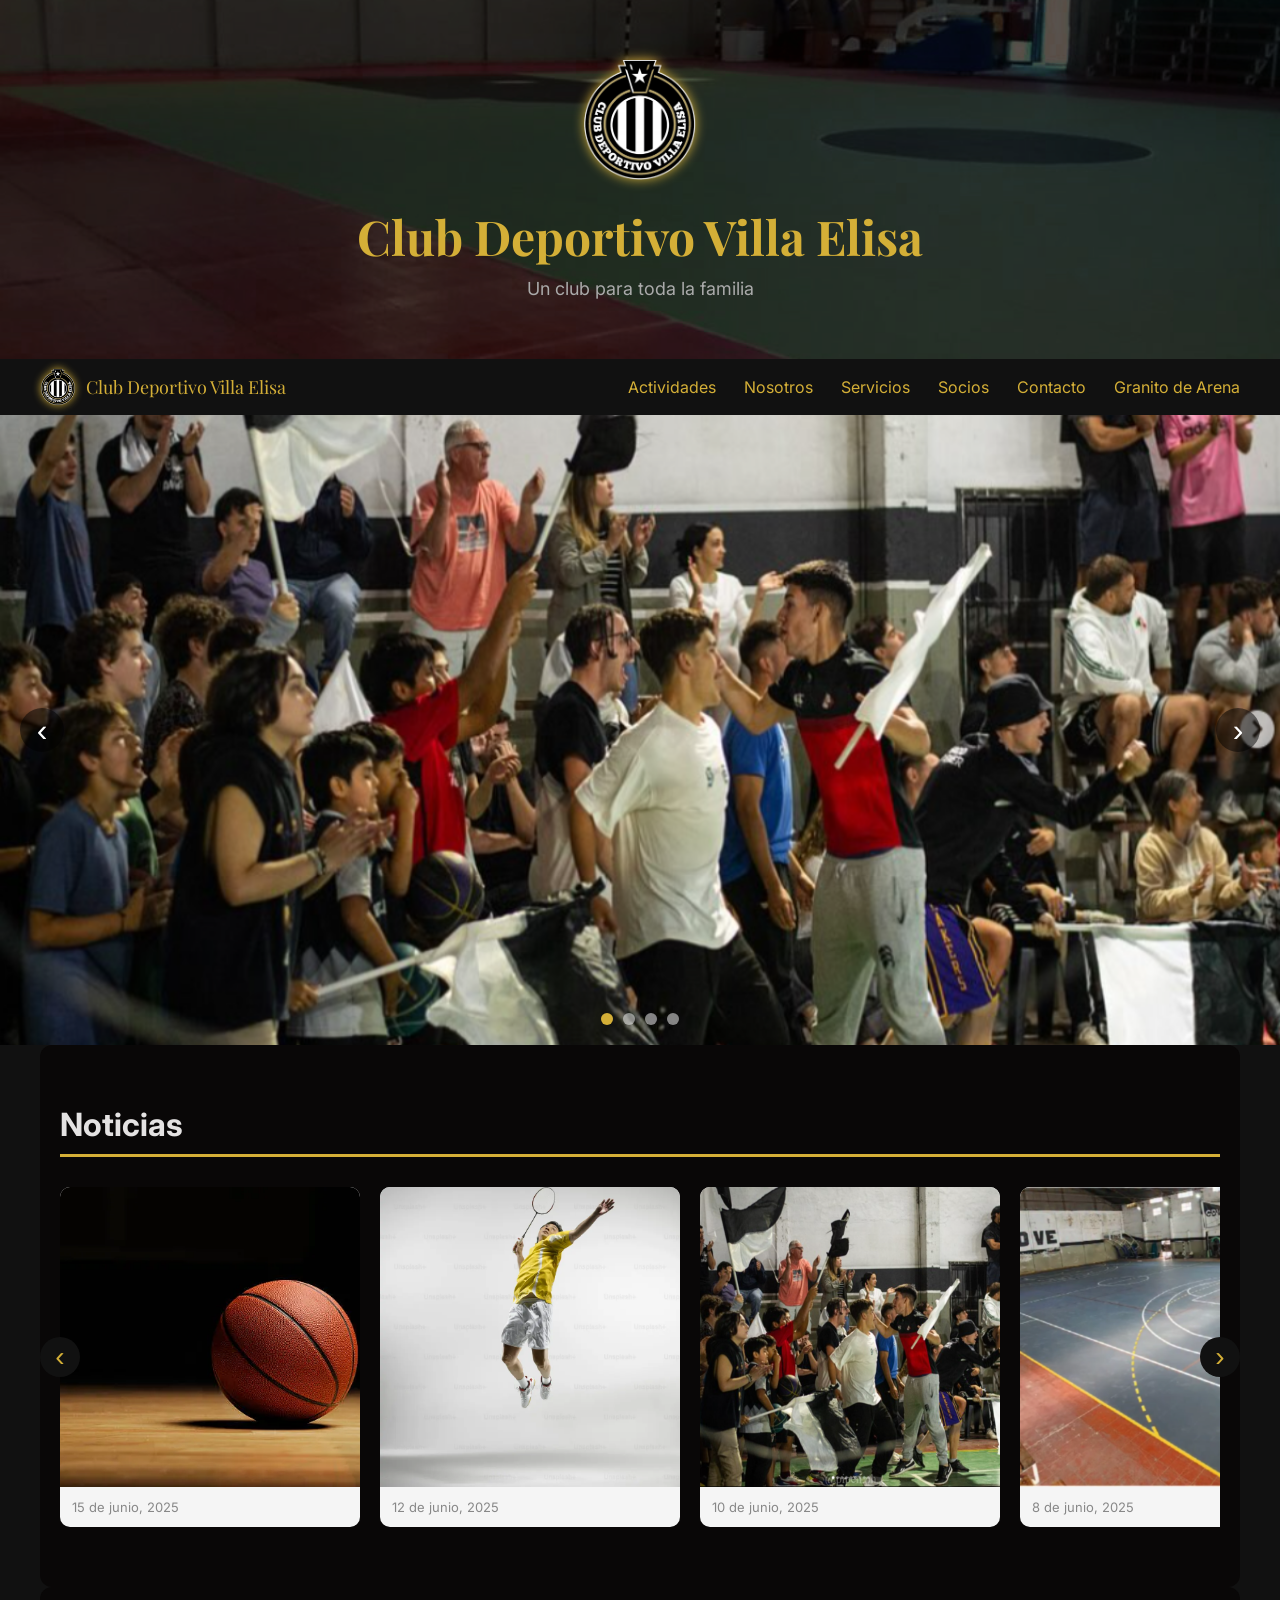
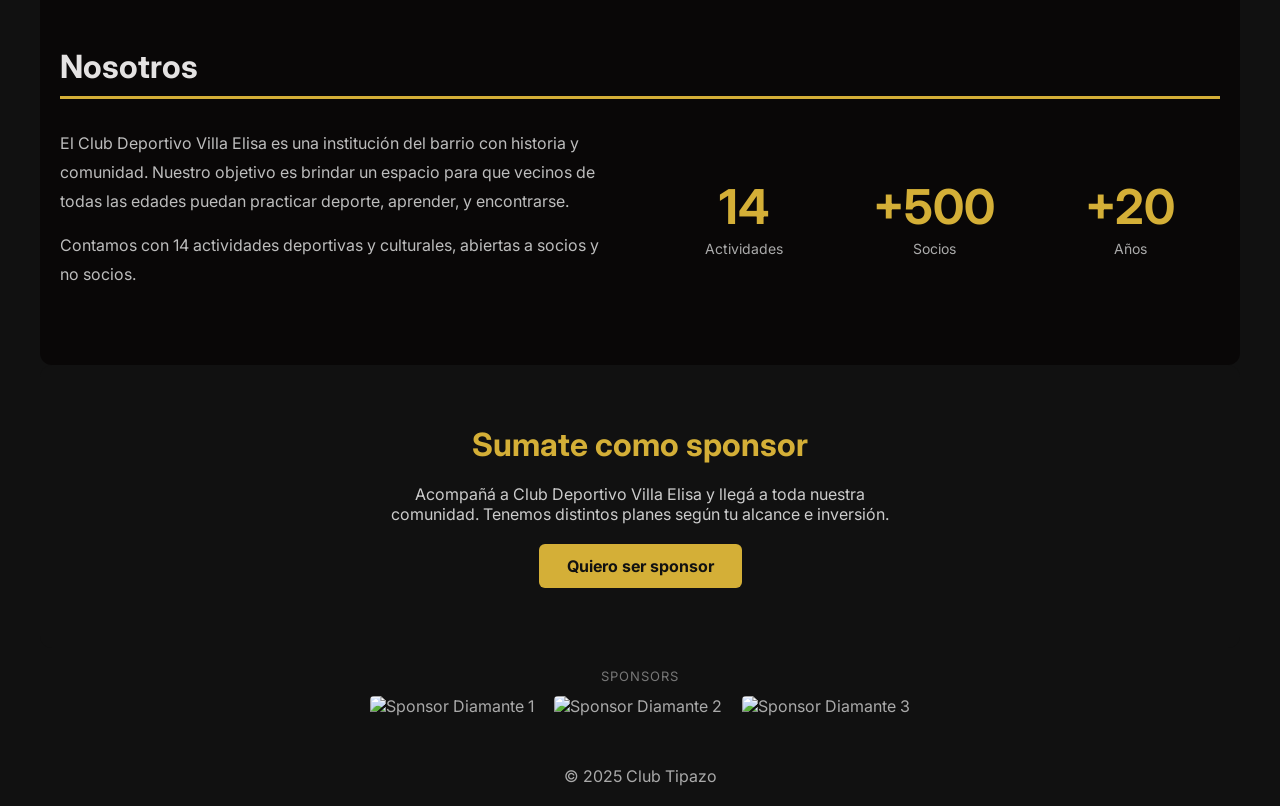
==== index.html @ 585459b5 "cambio de nombre de la empresa y cambio de color de la pagina" ====
<!--hacer que se vean las historias de ig, crear bloque de publicaciones
seccion genero y accion como activdades (servicio) sociales
seccion de instalaciones
seccion de esponsors
arrancar la pagina con imagenes del club y sus actividades, con un slider o carrusel
seccion de socio (formulario de inscripcion y aranceles)
Seccion de tienda (imagenes de la ropa, precios y link de compra)
Unir la seccion de servicios con la de socios

Pagina de actividades con grilla y buscador, cada una abre en una ventana (horarios, precio, ig, wsp con link directo)
cambiar nombre de las imagenes
bajar la sombra de los logos
añadir secretaria a la seccion de contacto y la de socios

carrusel (cancha, campito, chusiano, recepcion, viejito) posible, cancha padel, fachada -->
<!DOCTYPE html>
<html lang="es">
  <head>
    <meta charset="UTF-8">
    <meta name="viewport" content="width=device-width, initial-scale=1.0">
    <title>Club Tipazo</title>
    <link href="https://fonts.googleapis.com/css2?family=Playfair+Display:wght@700&family=Inter:wght@400;600&display=swap" rel="stylesheet">
    <link rel="stylesheet" href="style.css">
  </head>
  <body>

   <header>
      <div class="header-overlay">
        <img src="imagenes/logo.png" alt="Escudo Club Tipazo" class="escudo">
        <h1>Club Deportivo Villa Elisa</h1>
        <p>Un club para toda la familia</p>
      </div>
    </header>

    <nav>
      <div class="nav-contenido">
        <div class="nav-marca">
         <img src="imagenes/logo.png" alt="Escudo" class="nav-escudo">
         <span class="nav-nombre">Club Deportivo Villa Elisa</span>
        </div>
        <button class="nav-hamburguesa" onclick="toggleMenu()">☰</button>
       <div class="nav-links" id="nav-links">
         <a href="actividades.html" onclick="cerrarMenu()">Actividades</a>
         <a href="#nosotros" onclick="cerrarMenu()">Nosotros</a>
         <a href="servicios.html" onclick="cerrarMenu()">Servicios</a>
         <a href="socios.html" onclick="cerrarMenu()">Socios</a>
         <a href="contacto.html" onclick="cerrarMenu()">Contacto</a>
         <a href="granitodearena.html" onclick="cerrarMenu()">Granito de Arena</a>
       </div>
     </div>
    </nav>

    <div class="carrusel">
      <div class="carrusel-slides">
       <img src="imagenes/carrusel/gente.png" alt="Gente del club" class="carrusel-img activa">
       <img src="imagenes/carrusel/cancha.png" alt="Cancha del club" class="carrusel-img">
       <img src="imagenes/carrusel/campito.png" alt="Campito del club" class="carrusel-img">
       <img src="imagenes/carrusel/fachada.png" alt="Fachada del club" class="carrusel-img">
     </div>
 
      <button class="carrusel-flecha izquierda" onclick="cambiarSlide(-1)">‹</button>
      <button class="carrusel-flecha derecha" onclick="cambiarSlide(1)">›</button>

      <div class="carrusel-puntos">
       <span class="punto activo" onclick="irASlide(0)"></span>
       <span class="punto" onclick="irASlide(1)"></span>
       <span class="punto" onclick="irASlide(2)"></span>
       <span class="punto" onclick="irASlide(3)"></span>
      </div>
    </div>

    <section id="noticias">
     <h2>Noticias</h2>
     <div class="noticias-wrapper">
       <button class="noticias-flecha izquierda" onclick="moverNoticias(-1)">‹</button>
       <div class="noticias-overflow">
         <div class="noticias-contenedor" id="noticias-contenedor"></div>
       </div>
       <button class="noticias-flecha derecha" onclick="moverNoticias(1)">›</button>
     </div>
    </section>

   <section id="nosotros">
     <h2>Nosotros</h2>
     <div class="nosotros-grid">

     <div class="nosotros-texto">
      <p>El Club Deportivo Villa Elisa es una institución del barrio con historia y comunidad. Nuestro objetivo es brindar un espacio para que vecinos de todas las edades puedan practicar deporte, aprender, y encontrarse.</p>
      <p>Contamos con 14 actividades deportivas y culturales, abiertas a socios y no socios.</p>
     </div>

     <div class="nosotros-numeros">
      <div class="numero">
        <span class="numero-grande">14</span>
        <span class="numero-label">Actividades</span>
      </div>
      <div class="numero">
        <span class="numero-grande">+500</span>
        <span class="numero-label">Socios</span>
      </div>
      <div class="numero">
        <span class="numero-grande">+20</span>
        <span class="numero-label">Años</span>
      </div>
     </div>

     </div>
   </section>

   <section id="sponsor-cta">
     <h2>Sumate como sponsor</h2>
     <p>Acompañá a Club Deportivo Villa Elisa y llegá a toda nuestra comunidad. Tenemos distintos planes según tu alcance e inversión.</p>
     <a href="contacto.html" class="sponsor-btn">Quiero ser sponsor</a>
   </section>

    <footer>
     <div class="footer-sponsors">
       <p class="footer-sponsors-label">Sponsors</p>
       <div class="footer-sponsors-logos">
         <img src="https://placehold.co/100x60/222/d4af37?text=Sponsor+1" alt="Sponsor Diamante 1">
         <img src="https://placehold.co/100x60/222/d4af37?text=Sponsor+2" alt="Sponsor Diamante 2">
         <img src="https://placehold.co/100x60/222/d4af37?text=Sponsor+3" alt="Sponsor Diamante 3">
       </div>
     </div>
      <p>© 2025 Club Tipazo</p>
    </footer>

    <script src="script.js"></script>
    <script src="practica.js"></script>

  </body>
   <div class="mancha mancha-1"></div>
   <div class="mancha mancha-2"></div>
   <div class="mancha mancha-3"></div>
   <div class="mancha mancha-4"></div>
</html>
---- style.css ----
/* ===================================
   RESET Y BASE
=================================== */
* {
  margin: 0;
  padding: 0;
  box-sizing: border-box;
}

body {
  font-family: 'Inter', Arial, sans-serif;
  color: #e4e2e2;
  background-color: #111;
  position: relative;
  overflow-x: hidden;
}

body::before {
  content: '';
  position: fixed;
  top: 0;
  left: 0;
  width: 100%;
  height: 100%;
  z-index: -1;
  background-color: #111;
  overflow: hidden;
}

.mancha {
  position: fixed;
  border-radius: 60% 40% 70% 30% / 50% 60% 40% 70%;
  z-index: -1;
  pointer-events: none;
}

.mancha-1 {
  width: 600px;
  height: 300px;
  background-color: white;
  opacity: 0.04;
  top: -100px;
  left: -200px;
  transform: rotate(-30deg);
}

.mancha-2 {
  width: 400px;
  height: 200px;
  background-color: #d4af37;
  opacity: 0.06;
  top: 200px;
  right: -150px;
  transform: rotate(20deg);
}

.mancha-3 {
  width: 700px;
  height: 250px;
  background-color: white;
  opacity: 0.03;
  bottom: 300px;
  left: -100px;
  transform: rotate(15deg);
}

.mancha-4 {
  width: 500px;
  height: 180px;
  background-color: #d4af37;
  opacity: 0.05;
  bottom: 100px;
  right: -200px;
  transform: rotate(-25deg);
}

/* ===================================
   HEADER (home y páginas internas)
=================================== */
header {
  background-image: url('imagenes/foto fondo.jpg');
  background-size: cover;
  background-position: center;
  color: white;
  text-align: center;
  position: relative;
}

.header-overlay {
  background-color: rgba(0, 0, 0, 0.65);
  padding: 60px 20px;
}

.escudo {
  width: 120px;
  height: 120px;
  object-fit: contain;
  margin-bottom: 20px;
  filter: drop-shadow(0 0 6px #d4af37);
}

header h1 {
  font-size: 48px;
  color: #d4af37;
  font-family: 'Playfair Display', serif;
}

header p {
  margin-top: 10px;
  font-size: 18px;
  color: #aaa;
}

/* Header chico de páginas internas (actividades, servicios, etc.) */
.header-chico {
  padding: 0;
}

.header-chico .header-overlay {
  padding: 80px 20px 40px;
}

.header-chico h1 {
  font-family: 'Playfair Display', serif;
  font-size: 36px;
}


/* ===================================
   NAV
=================================== */
nav {
  background-color: #111;
  padding: 10px 20px;
  position: sticky;
  top: 0;
  left: 0;
  width: 100%;
  z-index: 100;
}

.nav-contenido {
  display: flex;
  align-items: center;
  justify-content: space-between;
  max-width: 1200px;
  margin: 0 auto;
}

.nav-escudo {
  height: 36px;
  width: 36px;
  object-fit: contain;
  filter: drop-shadow(0 0 4px #d4af37);
}

.nav-marca {
  display: flex;
  align-items: center;
  gap: 10px;
}

.nav-nombre {
  color: #d4af37;
  font-family: 'Playfair Display', serif;
  font-size: 18px;
}

.nav-links a {
  color: #d4af37;
  text-decoration: none;
  margin-left: 24px;
  font-size: 16px;
}

.nav-links a:hover {
  color: white;
}

.nav-hamburguesa {
  display: none;
  background: none;
  border: none;
  color: #d4af37;
  font-size: 28px;
  cursor: pointer;
}


/* ===================================
   ESTRUCTURA GENERAL DE SECTION
=================================== */
section {
  padding: 60px 20px;
  max-width: 1200px;
  margin: 0 auto;
  background-color: rgba(10, 8, 8, 0.97);
  border-radius: 12px;
}

section h2 {
  font-size: 32px;
  border-bottom: 3px solid #d4af37;
  padding-bottom: 10px;
  margin-bottom: 10px;
}


/* ===================================
   FOOTER
=================================== */
footer {
  background-color: #111;
  color: #aaa;
  text-align: center;
  padding: 20px;
}

.footer-sponsors {
  margin-bottom: 20px;
}

.footer-sponsors-label {
  font-size: 13px;
  text-transform: uppercase;
  letter-spacing: 1px;
  color: #777;
  margin-bottom: 12px;
}

.footer-sponsors-logos {
  display: flex;
  justify-content: center;
  gap: 20px;
  flex-wrap: wrap;
}

.footer-sponsors-logos img {
  height: 50px;
  width: auto;
  border-radius: 4px;
}


/* ===================================
   ACTIVIDADES (grilla + tarjetas)
=================================== */
.grilla-actividades {
  display: grid;
  grid-template-columns: repeat(auto-fit, minmax(250px, 1fr));
  gap: 20px;
  margin-top: 30px;
  justify-content: center;
}

.actividad {
  background-color: #686767;
  border: 2px solid transparent;
  border-radius: 10px;
  padding: 30px 20px;
  text-align: center;
  transition: border 0.2s;
}

.actividad:hover {
  border: 2px solid #d4af37;
}

.actividad img {
  width: 100%;
  height: 180px;
  object-fit: cover;
  border-radius: 6px;
  margin-bottom: 10px;
}

.icono {
  font-size: 48px;
  display: block;
  margin-bottom: 10px;
}

.actividad h3 {
  margin-top: 10px;
  font-size: 18px;
}

.actividad a {
  display: inline-block;
  margin-top: 10px;
  color: #111;
  text-decoration: none;
  font-size: 14px;
  font-weight: bold;
}

/* Panel de horarios (versión vieja sin modal, por si la usás en algún lado) */
.horarios {
  display: none;
  background-color: #f0f0f0;
  border-radius: 6px;
  padding: 10px;
  margin: 10px 0;
  text-align: left;
}

.horarios p {
  font-size: 14px;
  margin-bottom: 6px;
}

.btn-horarios {
  background-color: #111;
  color: #d4af37;
  border: none;
  padding: 8px 16px;
  border-radius: 6px;
  cursor: pointer;
  font-size: 14px;
  margin: 10px 0;
  width: 100%;
}

.btn-horarios:hover {
  background-color: #d4af37;
  color: #111;
}


/* ===================================
   MODAL (horarios de actividades)
=================================== */
.modal-overlay {
  display: none;
  position: fixed;
  top: 0;
  left: 0;
  width: 100%;
  height: 100%;
  background-color: rgba(0, 0, 0, 0.75);
  z-index: 1000;
  justify-content: center;
  align-items: center;
}

.modal-overlay.activo {
  display: flex;
}

.modal-contenido {
  background-color: white;
  border-radius: 10px;
  padding: 40px;
  max-width: 500px;
  width: 90%;
  position: relative;
  max-height: 80vh;
  overflow-y: auto;
}

.modal-cerrar {
  position: absolute;
  top: 16px;
  right: 16px;
  background: none;
  border: none;
  font-size: 20px;
  cursor: pointer;
  color: #111;
}

#modal-titulo {
  font-size: 24px;
  margin-bottom: 20px;
  color: #111;
  border-bottom: 3px solid #d4af37;
  padding-bottom: 10px;
}

#modal-cuerpo p {
  font-size: 15px;
  margin-bottom: 8px;
  color: #444;
}

#modal-cuerpo img {
  width: 100%;
  border-radius: 8px;
  margin-top: 16px;
}


/* ===================================
   SERVICIOS (beneficios de socio)
=================================== */
#servicios {
  background-color: #f9f9f9;
}

.servicios-grid {
  display: grid;
  grid-template-columns: repeat(auto-fit, minmax(250px, 1fr));
  gap: 24px;
  margin-top: 30px;
}

.servicio {
  background-color: white;
  border-radius: 10px;
  overflow: hidden;
  box-shadow: 0 2px 8px rgba(0,0,0,0.08);
}

.servicio img {
  width: 100%;
  height: 200px;
  object-fit: cover;
}

.servicio-texto {
  padding: 20px;
}

.servicio-texto h3 {
  font-size: 18px;
  margin-bottom: 10px;
  color: #111;
}

.servicio-texto p {
  font-size: 15px;
  color: #bdbdbd;
  line-height: 1.6;
}


/* ===================================
   NOSOTROS
=================================== */
.nosotros-grid {
  display: grid;
  grid-template-columns: 1fr 1fr;
  gap: 40px;
  margin-top: 30px;
  align-items: center;
}

.nosotros-texto p {
  font-size: 16px;
  line-height: 1.8;
  margin-bottom: 16px;
  color: #bdbdbd;
}

.nosotros-numeros {
  display: flex;
  justify-content: space-around;
}

.numero {
  text-align: center;
  display: flex;
  flex-direction: column;
}

.numero-grande {
  font-size: 48px;
  font-weight: bold;
  color: #d4af37;
}

.numero-label {
  font-size: 14px;
  color: #aaa;
  margin-top: 4px;
}


/* ===================================
   CONTACTO (info + mapa)
=================================== */
.contacto-grid {
  display: grid;
  grid-template-columns: 1fr 1fr;
  gap: 40px;
  margin-top: 30px;
  align-items: center;
}

.contacto-info h3 {
  font-size: 22px;
  margin-bottom: 16px;
  color: #111;
}

.contacto-info p {
  margin-bottom: 10px;
  font-size: 16px;
}

.redes {
  margin-top: 20px;
}

.redes a {
  display: inline-block;
  background-color: #111;
  color: #d4af37;
  padding: 10px 20px;
  border-radius: 6px;
  text-decoration: none;
  font-weight: bold;
}

.redes a:hover {
  background-color: #d4af37;
  color: #111;
}


/* ===================================
   FORMULARIOS (contacto + inscripción)
=================================== */
.formulario {
  display: flex;
  flex-direction: column;
  gap: 10px;
  margin-top: 16px;
}

.formulario input,
.formulario textarea,
.formulario select {
  padding: 10px;
  border: 2px solid #ddd;
  border-radius: 6px;
  font-size: 15px;
  font-family: 'Inter', Arial, sans-serif;
  outline: none;
  background-color: white;
}

.formulario input:focus,
.formulario textarea:focus,
.formulario select:focus {
  border-color: #d4af37;
}

.formulario textarea {
  height: 120px;
  resize: vertical;
}

.formulario button {
  background-color: #111;
  color: #d4af37;
  border: none;
  padding: 12px;
  border-radius: 6px;
  font-size: 15px;
  cursor: pointer;
  font-weight: bold;
}

.formulario button:hover {
  background-color: #d4af37;
  color: #111;
}

#respuesta {
  font-size: 14px;
  color: green;
  text-align: center;
}


/* ===================================
   CARRUSEL (home)
=================================== */
.carrusel {
  position: relative;
  width: 100%;
  height: 70vh;
  overflow: hidden;
}

.carrusel-slides {
  width: 100%;
  height: 100%;
  position: relative;
}

.carrusel-img {
  width: 100%;
  height: 100%;
  object-fit: cover;
  position: absolute;
  top: 0;
  left: 0;
  opacity: 0;
  transition: opacity 0.8s ease;
}

.carrusel-img.activa {
  opacity: 1;
}

.carrusel-flecha {
  position: absolute;
  top: 50%;
  transform: translateY(-50%);
  background-color: rgba(0,0,0,0.5);
  color: white;
  border: none;
  font-size: 32px;
  width: 44px;
  height: 44px;
  border-radius: 50%;
  cursor: pointer;
  z-index: 10;
}

.carrusel-flecha.izquierda {
  left: 20px;
}

.carrusel-flecha.derecha {
  right: 20px;
}

.carrusel-puntos {
  position: absolute;
  bottom: 20px;
  left: 50%;
  transform: translateX(-50%);
  display: flex;
  gap: 10px;
  z-index: 10;
}

.punto {
  width: 12px;
  height: 12px;
  border-radius: 50%;
  background-color: rgba(255,255,255,0.5);
  cursor: pointer;
}

.punto.activo {
  background-color: #d4af37;
}

/* ===================================
   NOTICIAS (slider de posts)
=================================== */
#noticias {
  max-width: 1200px;
}

.noticias-wrapper {
  position: relative;
  margin-top: 30px;
}

.noticias-overflow {
  overflow: hidden;
  width: 100%;
}

.noticias-contenedor {
  display: flex;
  gap: 20px;
  transition: transform 0.3s ease;
  width: max-content;
}

.noticias-contenedor.sin-transicion {
  transition: none;
}

.noticia-card {
  min-width: 300px;
  width: 300px;
  border-radius: 10px;
  overflow: hidden;
  background-color: #f5f5f5;
  cursor: pointer;
  transition: transform 0.2s;
  text-decoration: none;
  color: #111;
  flex-shrink: 0;
}

.noticia-card:hover {
  transform: translateY(-4px);
}

.noticia-card img {
  width: 300px;
  height: 300px;
  object-fit: cover;
  display: block;
}

.noticia-info {
  padding: 12px;
}

.noticia-fecha {
  font-size: 13px;
  color: #888;
}

.noticias-flecha {
  position: absolute;
  top: 50%;
  transform: translateY(-50%);
  background-color: #111;
  color: #d4af37;
  border: none;
  font-size: 28px;
  width: 40px;
  height: 40px;
  border-radius: 50%;
  cursor: pointer;
  z-index: 10;
  transition: background-color 0.2s;
}

.noticias-flecha:hover {
  background-color: #d4af37;
  color: #111;
}

.noticias-flecha.izquierda {
  left: -20px;
}

.noticias-flecha.derecha {
  right: -20px;
}

/* ===================================
   SOCIOS (aranceles + inscripción)
=================================== */
.aranceles-intro {
  color: #666;
  margin-bottom: 20px;
}

.cuota-socio {
  background-color: #111;
  color: white;
  text-align: center;
  padding: 30px;
  border-radius: 10px;
  margin-bottom: 30px;
}

.cuota-socio h3 {
  font-size: 18px;
  color: #d4af37;
  margin-bottom: 10px;
}

.precio {
  font-size: 36px;
  font-weight: bold;
}

.precio span {
  font-size: 16px;
  font-weight: normal;
  color: #aaa;
}

.tabla-aranceles {
  width: 100%;
  border-collapse: collapse;
}

.tabla-aranceles th,
.tabla-aranceles td {
  text-align: left;
  padding: 12px 16px;
  border-bottom: 1px solid #eee;
}

.tabla-aranceles th {
  background-color: #111;
  color: #d4af37;
}

.tabla-aranceles tr:nth-child(even) {
  background-color: #f9f9f9;
}

#inscripcion {
  background-color: #f9f9f9;
}


/* ===================================
   SPONSORS (CTA en home)
=================================== */
#sponsor-cta {
  text-align: center;
  background-color: #111;
  color: white;
}

#sponsor-cta h2 {
  border-bottom: none;
  color: #d4af37;
}

#sponsor-cta p {
  max-width: 500px;
  margin: 0 auto 20px;
  color: #ccc;
}

.sponsor-btn {
  display: inline-block;
  background-color: #d4af37;
  color: #111;
  padding: 12px 28px;
  border-radius: 6px;
  text-decoration: none;
  font-weight: bold;
}

.sponsor-btn:hover {
  background-color: white;
}


/* ===================================
   MEDIA QUERIES (responsive - celular)
=================================== */
@media (max-width: 600px) {

  .nav-hamburguesa {
    display: block;
  }

  .nav-nombre {
    display: none;
  }

  .nav-links {
    display: none;
    position: absolute;
    top: 56px;
    left: 0;
    width: 100%;
    background-color: #222;
    flex-direction: column;
    padding: 10px 0;
  }

  .nav-links.abierto {
    display: flex;
  }

  .nav-links a {
    padding: 12px 20px;
    margin: 0;
    border-bottom: 1px solid #333;
  }

  .nosotros-grid {
    grid-template-columns: 1fr;
  }

  .contacto-grid {
    grid-template-columns: 1fr;
  }

  header h1 {
    font-size: 32px;
  }

  nav a {
    margin: 0 10px;
    font-size: 14px;
  }

  .nosotros-numeros {
    justify-content: space-between;
  }

}

@media (max-width: 600px) {
  .noticia-card {
    min-width: 100%;
  }

  .noticias-flecha.izquierda {
    left: 0;
  }

  .noticias-flecha.derecha {
    right: 0;
  }
}
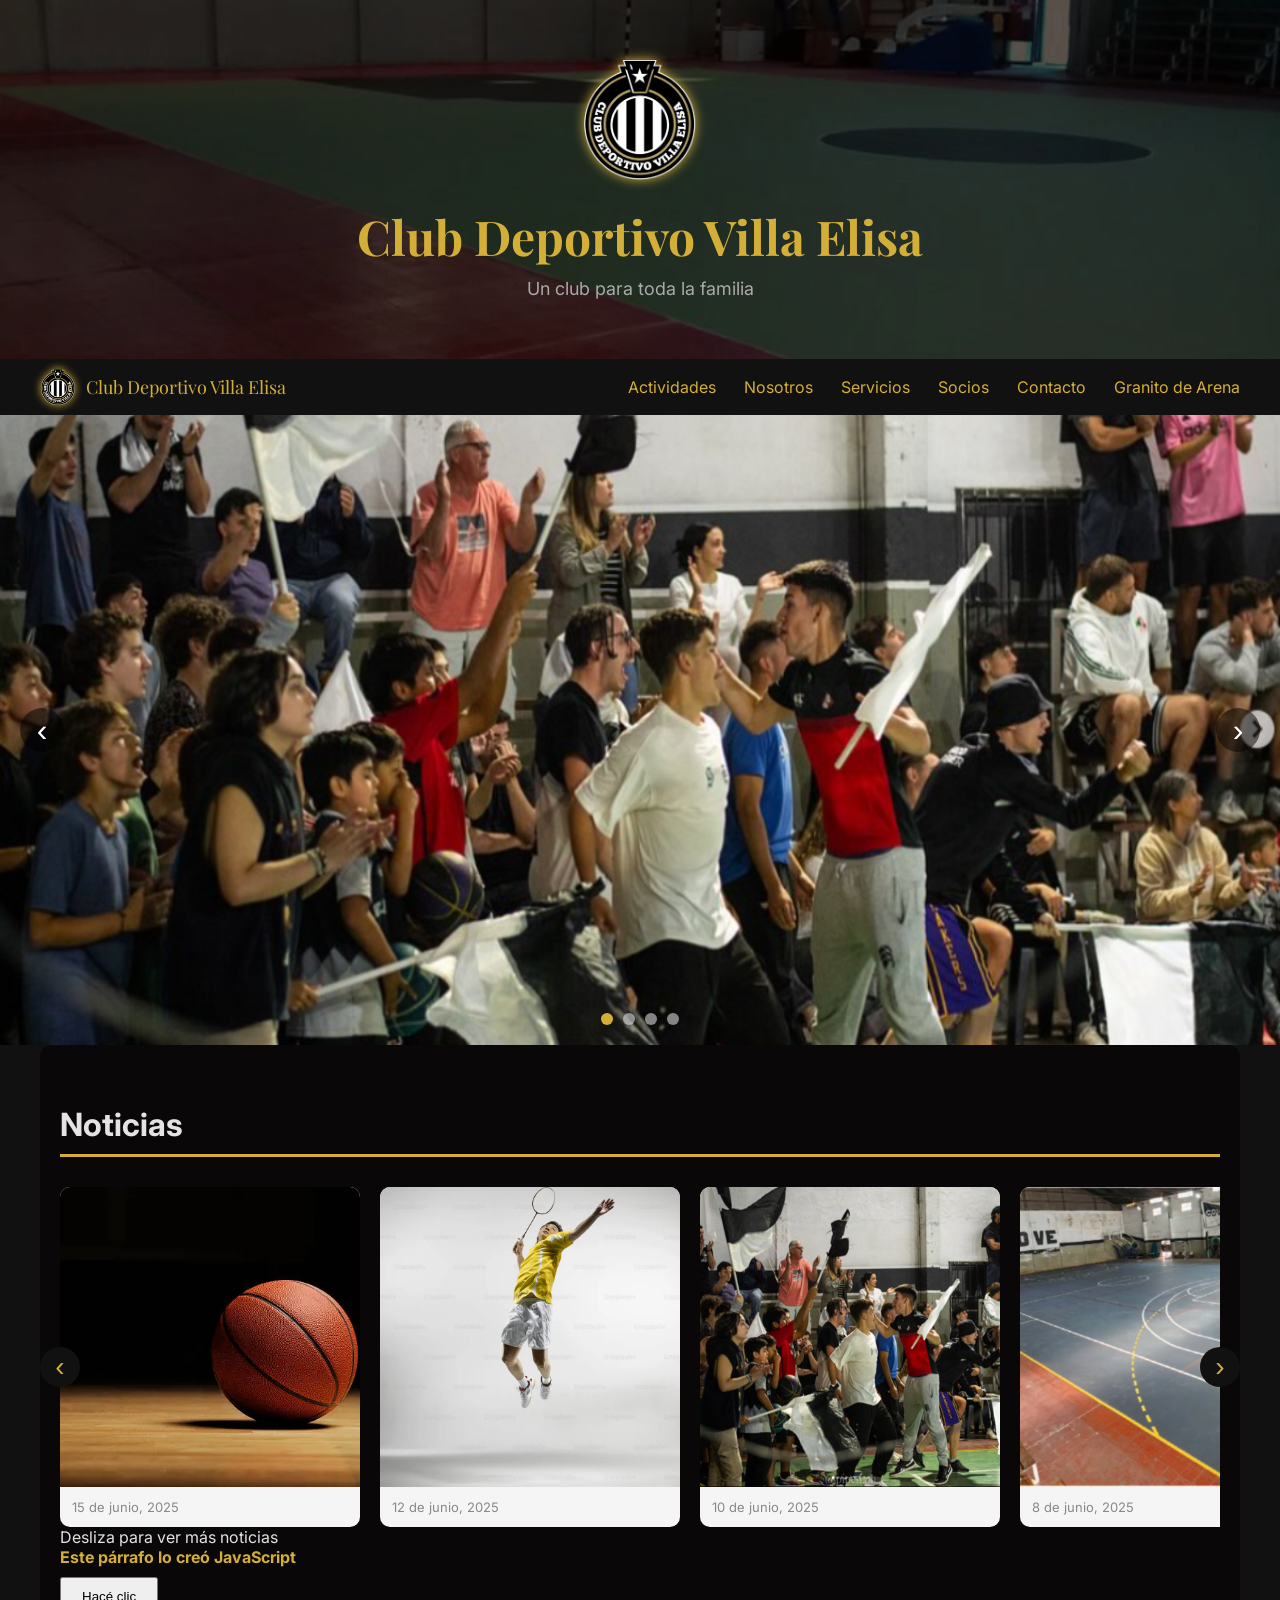
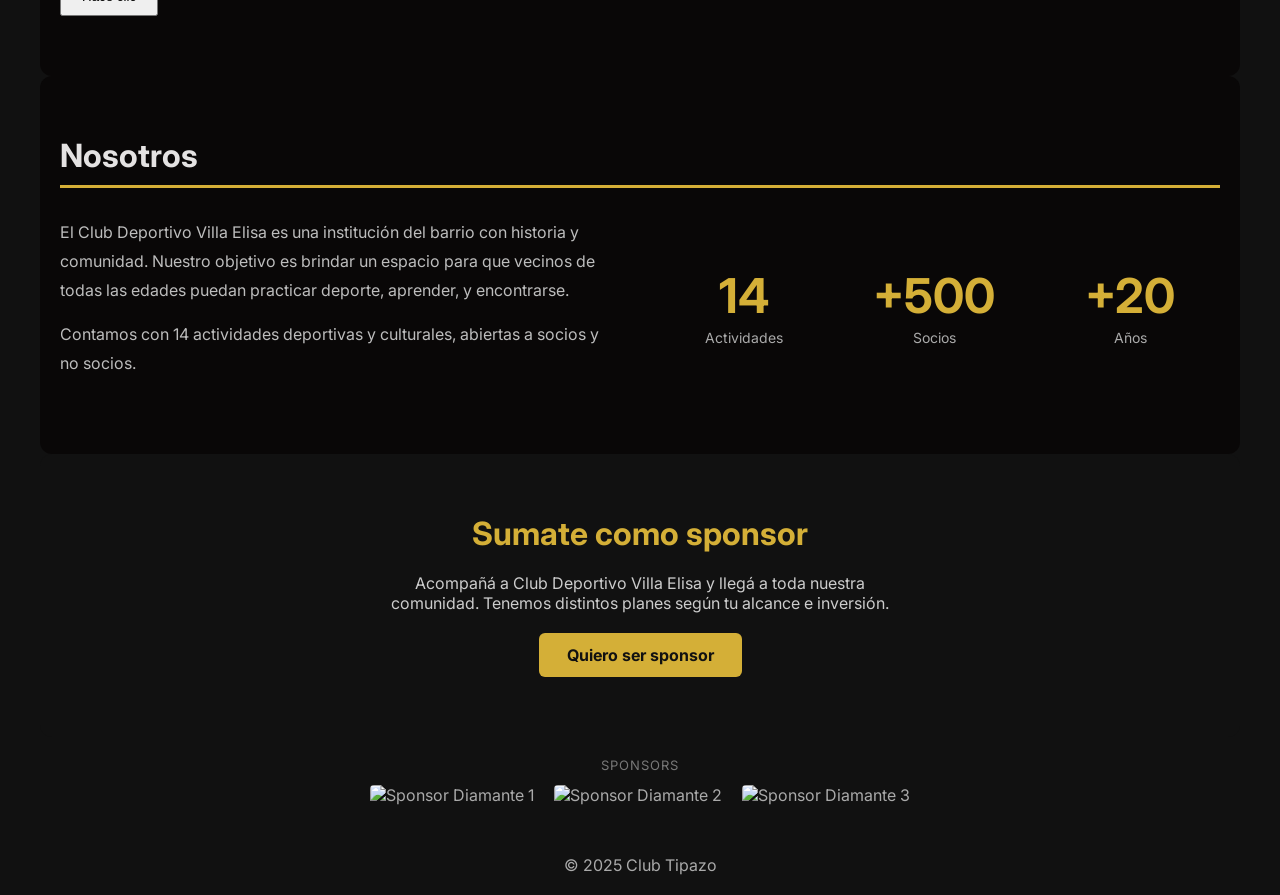
==== commit 5e0faf14: "cambios de colores de letras en la seccion de socios y servicios" ====
--- a/index.html
+++ b/index.html
@@ -6,11 +6,12 @@
 seccion de socio (formulario de inscripcion y aranceles)
 Seccion de tienda (imagenes de la ropa, precios y link de compra)
 Unir la seccion de servicios con la de socios
-
+aranceles desplegables, con link a la seccion de socios
 Pagina de actividades con grilla y buscador, cada una abre en una ventana (horarios, precio, ig, wsp con link directo)
 cambiar nombre de las imagenes
 bajar la sombra de los logos
 añadir secretaria a la seccion de contacto y la de socios
+cambiar tipazo del footer por club deportivo villa elisa, y cambiar el club deportivo por el depo
 
 carrusel (cancha, campito, chusiano, recepcion, viejito) posible, cancha padel, fachada -->
 <!DOCTYPE html>
@@ -77,6 +78,7 @@
          <div class="noticias-contenedor" id="noticias-contenedor"></div>
        </div>
        <button class="noticias-flecha derecha" onclick="moverNoticias(1)">›</button>
+       <p class="noticias-pie">Desliza para ver más noticias</p>
      </div>
     </section>
 
--- a/style.css
+++ b/style.css
@@ -526,6 +526,10 @@
   flex-direction: column;
   gap: 10px;
   margin-top: 16px;
+}
+
+#inscripcion h2 {
+  color: rgb(15, 15, 15);
 }
 
 .formulario input,
@@ -783,7 +787,8 @@
 .tabla-aranceles td {
   text-align: left;
   padding: 12px 16px;
-  border-bottom: 1px solid #eee;
+  border-bottom: 1px solid #333;
+  color: white;
 }
 
 .tabla-aranceles th {
@@ -792,7 +797,7 @@
 }
 
 .tabla-aranceles tr:nth-child(even) {
-  background-color: #f9f9f9;
+  background-color: #131212;
 }
 
 #inscripcion {
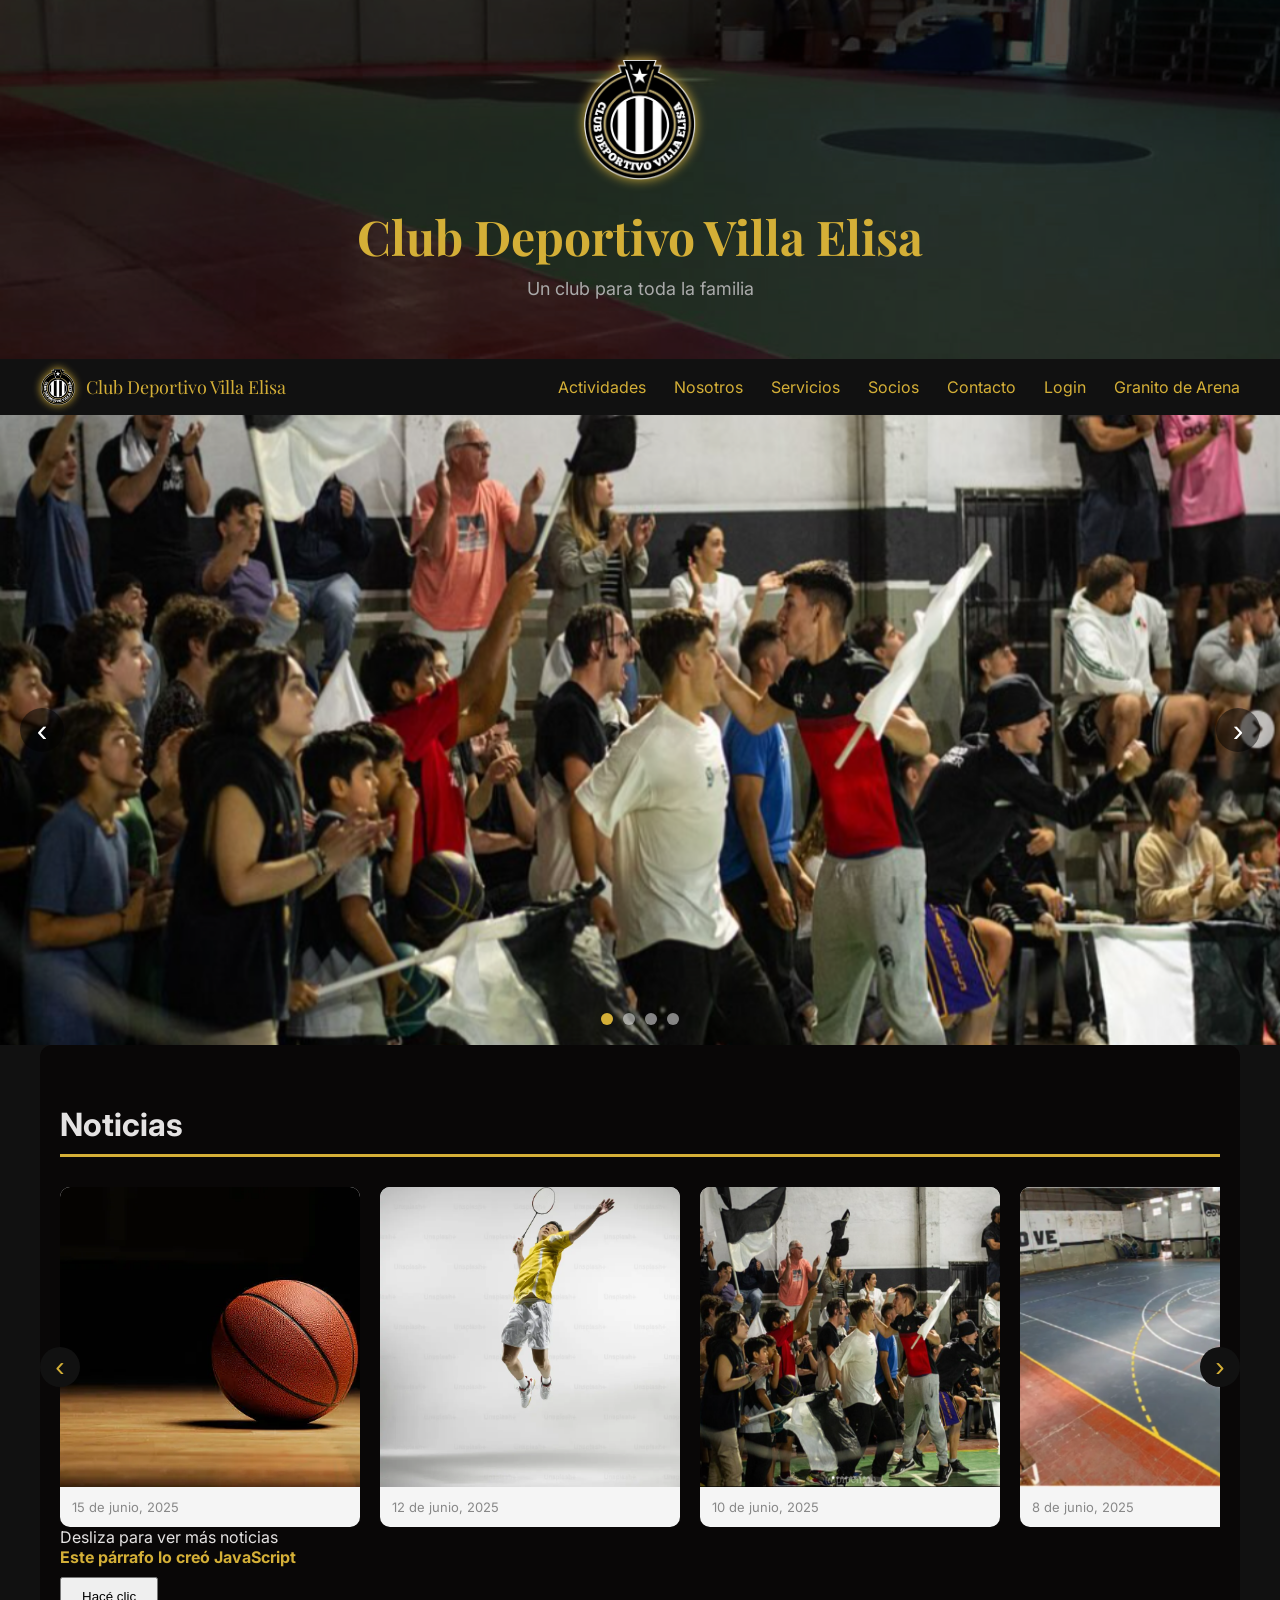
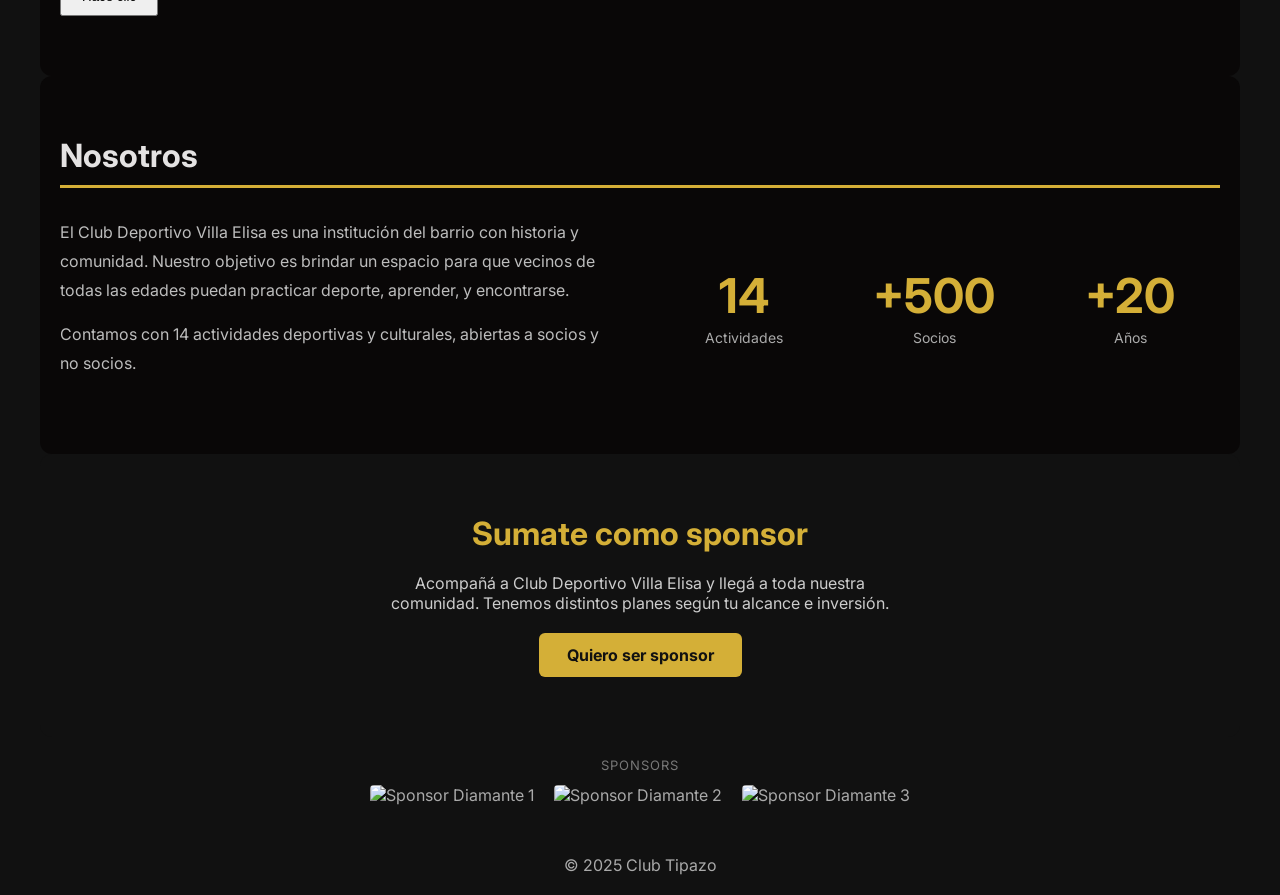
==== commit b2de509f: "pagina de login con supabase, para que los socios puedan loguearse y ver sus datos de aranceles y ac" ====
--- a/index.html
+++ b/index.html
@@ -46,6 +46,7 @@
          <a href="servicios.html" onclick="cerrarMenu()">Servicios</a>
          <a href="socios.html" onclick="cerrarMenu()">Socios</a>
          <a href="contacto.html" onclick="cerrarMenu()">Contacto</a>
+         <a href="login.html" onclick="cerrarMenu()">Login</a>
          <a href="granitodearena.html" onclick="cerrarMenu()">Granito de Arena</a>
        </div>
      </div>
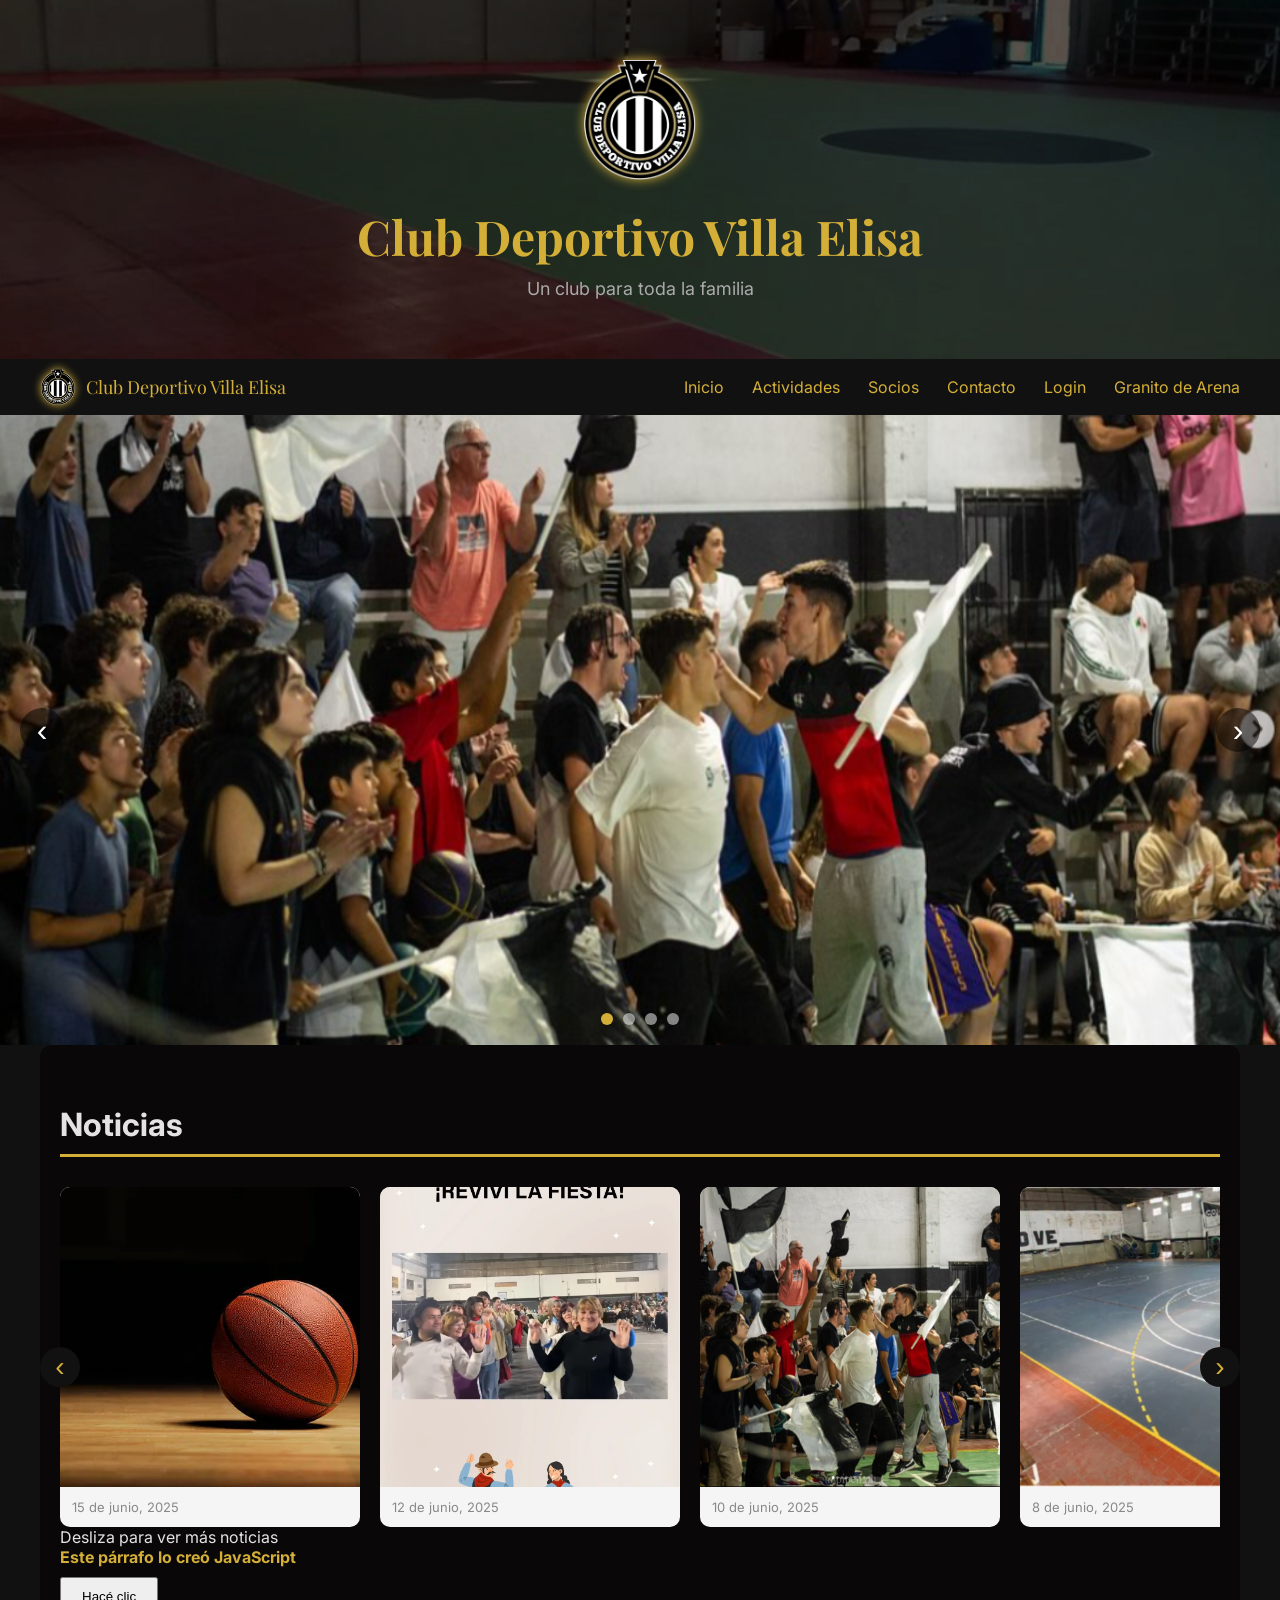
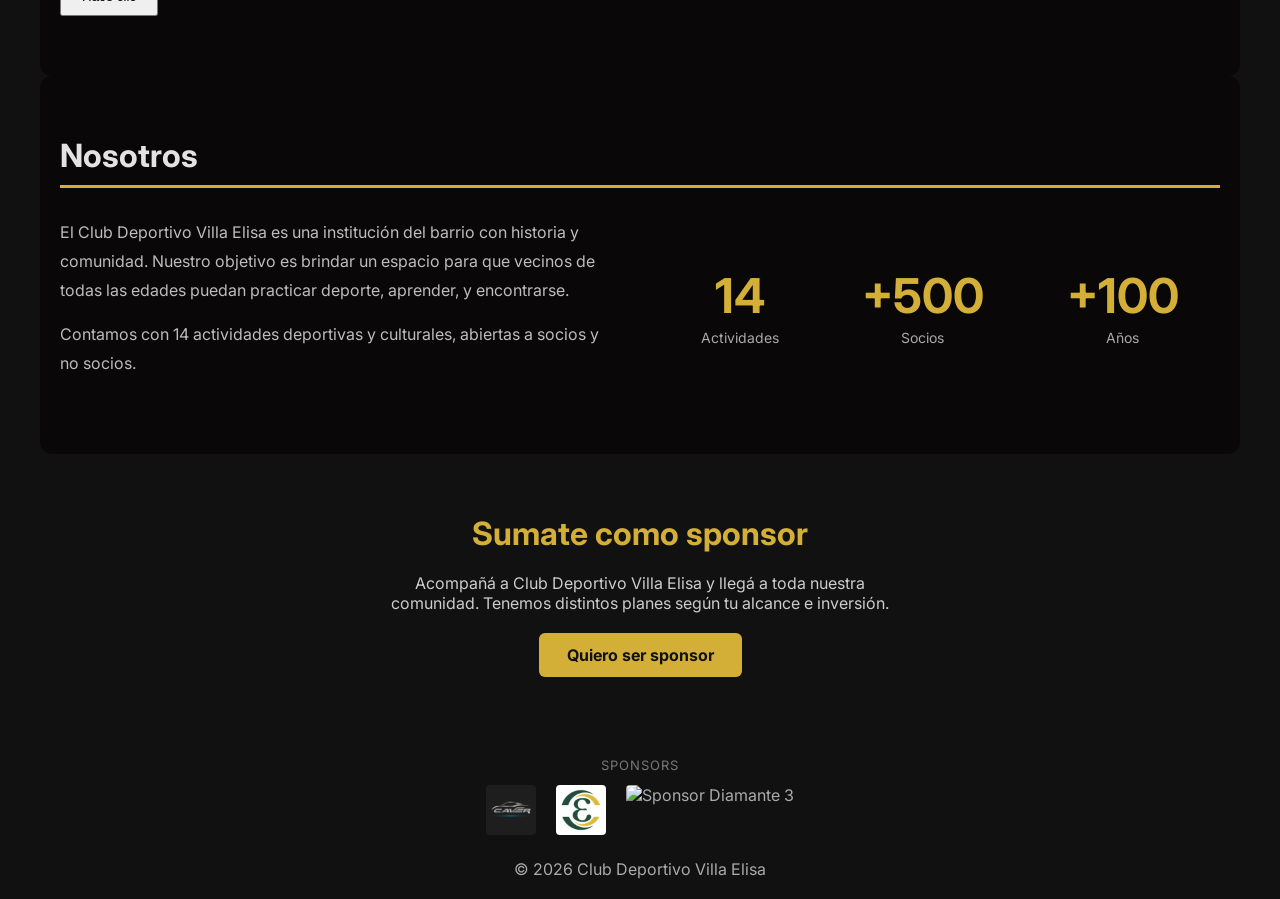
==== commit 79bd8b19: "Links de actividadesm noticias y sponsors, cambio de color formulario de contacto, cambio de ubicaci" ====
--- a/index.html
+++ b/index.html
@@ -1,25 +1,25 @@
-<!--hacer que se vean las historias de ig, crear bloque de publicaciones
+<!--hacer que se vean las historias de ig, crear bloque de publicaciones (esto posible no relentiza mucho la pagina)
 seccion genero y accion como activdades (servicio) sociales
 seccion de instalaciones
 seccion de esponsors
-arrancar la pagina con imagenes del club y sus actividades, con un slider o carrusel
-seccion de socio (formulario de inscripcion y aranceles)
 Seccion de tienda (imagenes de la ropa, precios y link de compra)
-Unir la seccion de servicios con la de socios
 aranceles desplegables, con link a la seccion de socios
-Pagina de actividades con grilla y buscador, cada una abre en una ventana (horarios, precio, ig, wsp con link directo)
+Paginah de actividades con grilla y buscador, cada una abre en una ventana (orarios, precio, ig, wsp con link directo)
 cambiar nombre de las imagenes
 bajar la sombra de los logos
+Contacto, cambiar color de palabras, y cambiar color del boton de enviar, y agregar un mensaje de confirmacion de envio
 añadir secretaria a la seccion de contacto y la de socios
 cambiar tipazo del footer por club deportivo villa elisa, y cambiar el club deportivo por el depo
-
+poner en el login que solo acepte comandos de mail.
+que las actividades en el admin de socios esten preseleccionados, estado de cuenta, pendiente, moroso, al dia.
+panel de socio con la misma estetica del inicio.
 carrusel (cancha, campito, chusiano, recepcion, viejito) posible, cancha padel, fachada -->
 <!DOCTYPE html>
 <html lang="es">
   <head>
     <meta charset="UTF-8">
     <meta name="viewport" content="width=device-width, initial-scale=1.0">
-    <title>Club Tipazo</title>
+    <title>Club Deportivo Villa Elisa</title>
     <link href="https://fonts.googleapis.com/css2?family=Playfair+Display:wght@700&family=Inter:wght@400;600&display=swap" rel="stylesheet">
     <link rel="stylesheet" href="style.css">
   </head>
@@ -27,7 +27,7 @@
 
    <header>
       <div class="header-overlay">
-        <img src="imagenes/logo.png" alt="Escudo Club Tipazo" class="escudo">
+        <img src="imagenes/logo.png" alt="Escudo Club Deportivo Villa Elisa" class="escudo">
         <h1>Club Deportivo Villa Elisa</h1>
         <p>Un club para toda la familia</p>
       </div>
@@ -41,9 +41,8 @@
         </div>
         <button class="nav-hamburguesa" onclick="toggleMenu()">☰</button>
        <div class="nav-links" id="nav-links">
+         <a href="index.html" onclick="cerrarMenu()">Inicio</a>
          <a href="actividades.html" onclick="cerrarMenu()">Actividades</a>
-         <a href="#nosotros" onclick="cerrarMenu()">Nosotros</a>
-         <a href="servicios.html" onclick="cerrarMenu()">Servicios</a>
          <a href="socios.html" onclick="cerrarMenu()">Socios</a>
          <a href="contacto.html" onclick="cerrarMenu()">Contacto</a>
          <a href="login.html" onclick="cerrarMenu()">Login</a>
@@ -83,6 +82,7 @@
      </div>
     </section>
 
+
    <section id="nosotros">
      <h2>Nosotros</h2>
      <div class="nosotros-grid">
@@ -102,7 +102,7 @@
         <span class="numero-label">Socios</span>
       </div>
       <div class="numero">
-        <span class="numero-grande">+20</span>
+        <span class="numero-grande">+100</span>
         <span class="numero-label">Años</span>
       </div>
      </div>
@@ -120,12 +120,13 @@
      <div class="footer-sponsors">
        <p class="footer-sponsors-label">Sponsors</p>
        <div class="footer-sponsors-logos">
-         <img src="https://placehold.co/100x60/222/d4af37?text=Sponsor+1" alt="Sponsor Diamante 1">
-         <img src="https://placehold.co/100x60/222/d4af37?text=Sponsor+2" alt="Sponsor Diamante 2">
-         <img src="https://placehold.co/100x60/222/d4af37?text=Sponsor+3" alt="Sponsor Diamante 3">
+         <a href="https://www.instagram.com/cavergarage/" target="_blank"><img src="imagenes/sponsors/logo caver.png" alt="Sponsor Diamante 1"></a>
+         <a href="https://www.instagram.com/epsilon.finanzas/" target="_blank"><img src="imagenes/sponsors/logo epsilon.jpg" alt="Sponsor Diamante 2"></a>
+
+         <img src="https://placehold.co/100x60/222/d4af37?text=Sponsor+3" alt="Sponsor Diamante 3"></a>
        </div>
      </div>
-      <p>© 2025 Club Tipazo</p>
+      <p>© 2026 Club Deportivo Villa Elisa</p>
     </footer>
 
     <script src="script.js"></script>
--- a/style.css
+++ b/style.css
@@ -490,7 +490,7 @@
 .contacto-info h3 {
   font-size: 22px;
   margin-bottom: 16px;
-  color: #111;
+  color: #a5a3a3;
 }
 
 .contacto-info p {
@@ -504,8 +504,8 @@
 
 .redes a {
   display: inline-block;
-  background-color: #111;
-  color: #d4af37;
+  background-color: #919090;
+  color: #111;
   padding: 10px 20px;
   border-radius: 6px;
   text-decoration: none;
@@ -517,6 +517,15 @@
   color: #111;
 }
 
+#form-contacto button {
+  background-color: #919090;
+  color: #111;
+}
+
+#form-contacto button:hover {
+  background-color: #d4af37;
+  color: #111;
+}
 
 /* ===================================
    FORMULARIOS (contacto + inscripción)
@@ -839,6 +848,58 @@
   background-color: white;
 }
 
+/* ===================================
+   PANEL DE SOCIO
+=================================== */
+.fila {
+  display: flex;
+  justify-content: space-between;
+  align-items: center;
+  padding: 14px 0;
+  border-bottom: 1px solid rgba(255, 255, 255, 0.08);
+}
+
+.fila:last-of-type { border-bottom: none; }
+
+.fila .label {
+  color: #aaa;
+  font-size: 0.88rem;
+}
+
+.fila .valor {
+  font-weight: 500;
+  text-align: right;
+  color: white;
+}
+
+.badge {
+  display: inline-block;
+  padding: 4px 12px;
+  border-radius: 20px;
+  font-size: 0.82rem;
+  font-weight: 600;
+}
+
+.badge.al_dia { background: rgba(127, 191, 127, 0.15); color: #7fbf7f; }
+.badge.pendiente { background: rgba(224, 122, 122, 0.15); color: #e07a7a; }
+
+button#btn-salir {
+  width: 100%;
+  margin-top: 28px;
+  padding: 12px;
+  background: transparent;
+  border: 1px solid rgba(212, 175, 55, 0.25);
+  border-radius: 8px;
+  color: #aaa;
+  font-family: 'Inter', sans-serif;
+  font-size: 0.9rem;
+  cursor: pointer;
+}
+
+button#btn-salir:hover {
+  border-color: #d4af37;
+  color: #d4af37;
+}
 
 /* ===================================
    MEDIA QUERIES (responsive - celular)
